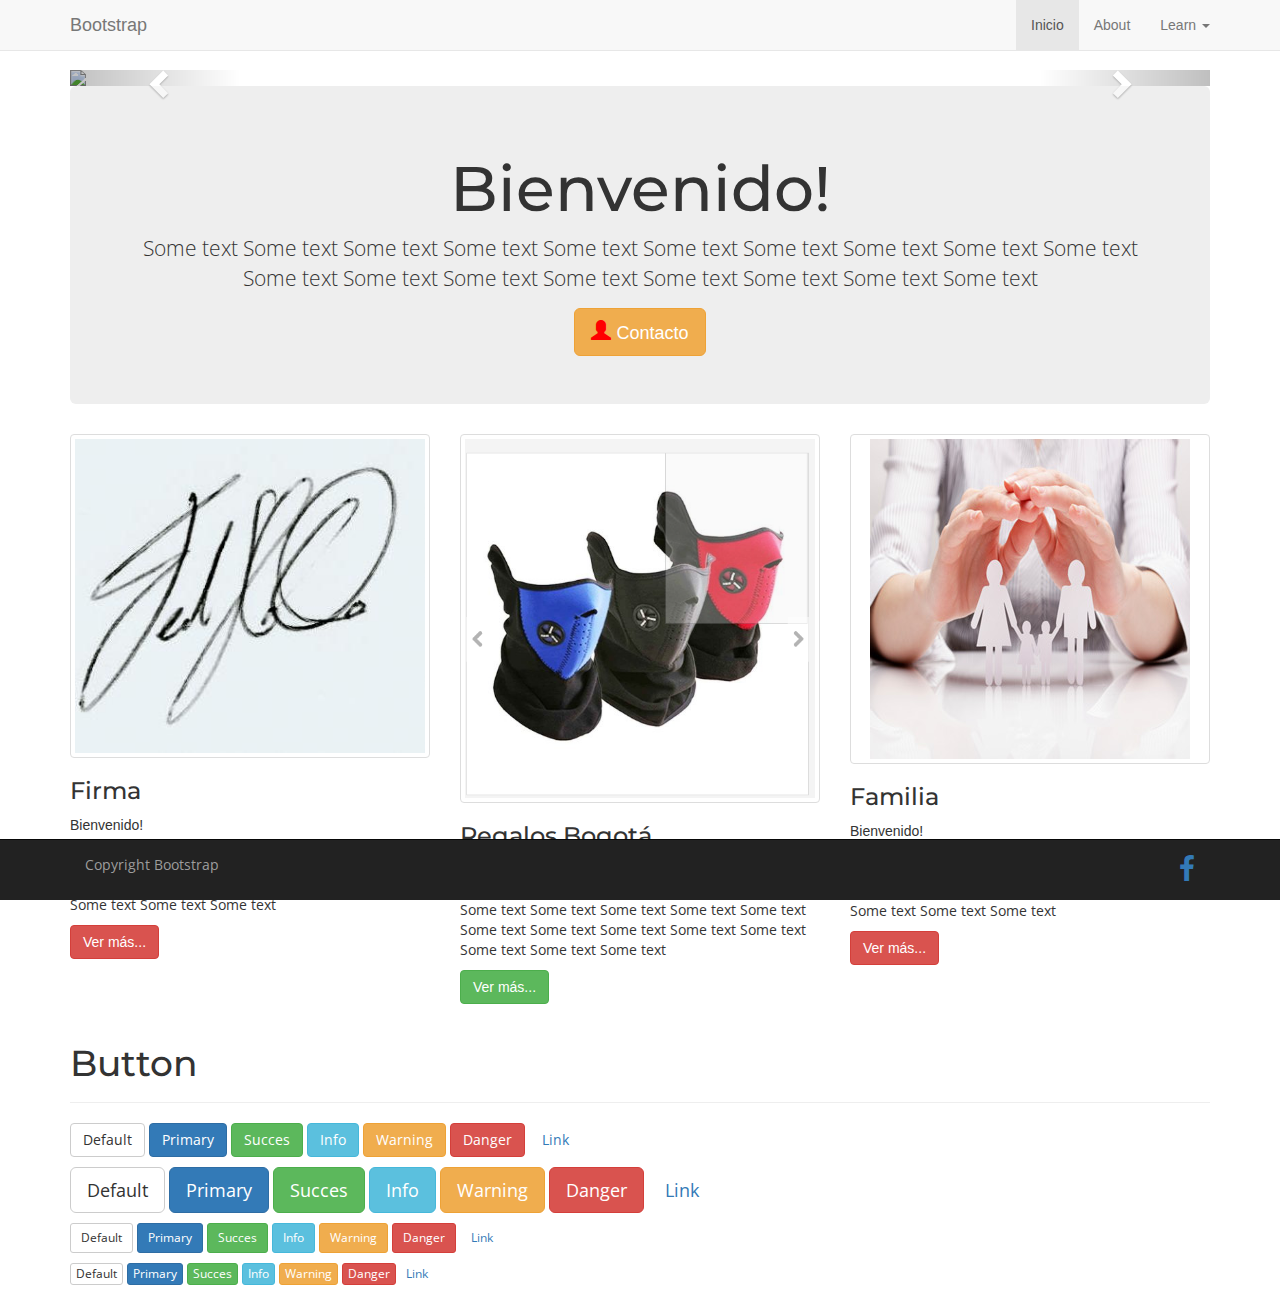
==== index.html @ 7ccdad25 "documentos basicos" ====
<!DOCTYPE html>
<html lang="es">

	<head>
		<meta charset="utf-8">
		<meta http-equiv="X-UA-Compatible" content="IE=edge">
		<meta name="viewport" content="width=device-width, initial-scale=1">
		
		<title>BootStrap </title>
		
		
		<link rel="stylesheet" href="https://maxcdn.bootstrapcdn.com/bootstrap/3.3.6/css/bootstrap.min.css" >
		<link rel="stylesheet" href="css/custom.css">
		<link href="http://maxcdn.bootstrapcdn.com/font-awesome/4.1.0/css/font-awesome.min.css" rel="stylesheet">
		<link href='https://fonts.googleapis.com/css?family=Open+Sans:400,700' rel='stylesheet' type='text/css'>
		<link href='https://fonts.googleapis.com/css?family=Montserrat:700' rel='stylesheet' type='text/css'>
	
	</head>
	
	<body>
	
	
		<nav class="navbar navbar-default navbar-fixed-top">
			<div class="container">
			
				<button type="button" class="navbar-toggle" data-toggle="collapse"
				data-target=".navbar-collapse">
					<span class="sr-only"> Toggle navigation</span>
					
					<span class="icon-bar"></span>
					<span class="icon-bar"></span>
					<span class="icon-bar"></span>
				
				</button>
				
				<a class="navbar-brand" href="#">Bootstrap</a>
				
				<div class="navbar-collapse collapse">
					<ul class="nav navbar-nav navbar-right">
						<li class="active"><a href="#">Inicio</a></li>
						<li ><a href="#">About</a></li>
						<li class="dropdown">
							<a href="#" class="dropdown-toggle"
							data-toggle="dropdown">Learn <b class="caret"></b>
						    
							
							<ul class="dropdown-menu">
								<li class="dropdown-header">Examples </li>
								<li><a href="#"> C++</a></li>
								<li><a href="#"> Java</a></li>
								
								<li class="divider"></li>
								<li class="dropdown-header">Tutorials</li>
								<li><a href="#">213</a></li>
								
								
							</ul>
						</li>
					</ul>
				</div>
			</div>
		</nav>	
		
		<div class="container">
			
			<div id="mycarousel" class="carousel slide" data-ride="carousel" data-interval="6000">
				<ol class="carousel-indicators">
					<li data-target="#mycarousel" data-slide-to="0" class="active"></li>
					<li data-target="#mycarousel" data-slide-to="1"></li>
					<li data-target="#mycarousel" data-slide-to="2"></li>
				</ol>
				
				<div class="carousel-inner">
					<div class="item active">
						<img src="img/1.jpg">
						<div class="carousel-caption">
							<h1>Foto 1</h1>
						</div>
					</div>
					<div class="item ">
						<img src="img/2.jpg">
						<div class="carousel-caption">
							<h1>Foto 2</h1>
						</div>
					</div>
					<div class="item ">
						<img src="img/3.jpg">
						<div class="carousel-caption">
							<h1>Foto 3</h1>
						</div>
					</div>
				</div>
				
				<a class="left carousel-control " href="#mycarousel" role="button" data-slide="prev">
					<span class="glyphicon glyphicon-chevron-left"></span>
				</a>
				<a class="right carousel-control " href="#mycarousel" role="button" data-slide="next">
					<span class="glyphicon glyphicon-chevron-right"></span>
				</a>
			</div>
		
			<div class="jumbotron text-center">
				<h1>Bienvenido!</h1>
				
				<p>Some text Some text Some text Some text Some text Some text Some text Some text Some text Some text Some text Some text 
				Some text Some text Some text Some text Some text Some text </p>
				<button type=button class="btn btn-lg btn-warning"><span class="glyphicon glyphicon-user" style="color:red; font-size: 20px"></span> Contacto</button>
			</div>
			
			
			<div class="row">
				<div class="col-sm-4">
					<a href="#" class="thumbnail">
						<img src="img/001.jpg" alt="Descripcion">
					</a>
					<h3>Firma</h3>
					Bienvenido!
					<p>Some text Some text Some text Some text Some text Some text Some text Some text Some text Some text Some text Some text 
						Some text Some text Some text Some text Some text Some text </p>
						<button type=button class="btn btn-md btn-danger">Ver más...</button>
				</div>
				<div class="col-sm-4">
				<a href="#" class="thumbnail">
						<img src="img/cara.png" alt="Descripcion">
					</a>
					<h3>Regalos Bogotá</h3>
					Bienvenido!
					
					<p>Some text Some text Some text Some text Some text Some text Some text Some text Some text Some text Some text Some text 
						Some text Some text Some text Some text Some text Some text </p>
						<button type=button class="btn btn-md btn-success">Ver más...</button>
				</div>
				<div class="col-sm-4">
				<a href="#" class="thumbnail">
						<img src="img/familia_protegida2.jpg" alt="Descripcion">
					</a>
					<h3>Familia</h3>
					Bienvenido!
					<p>Some text Some text Some text Some text Some text Some text Some text Some text Some text Some text Some text Some text 
						Some text Some text Some text Some text Some text Some text </p>
						<button type=button class="btn btn-md btn-danger">Ver más...</button>
				</div>
			</div>
			<div class="page-header">
				<h1>Button</h1>				
			</div>
			<p>
				
				<button type=button class="btn btn-default">Default</button>
				<button type=button class="btn btn-primary">Primary</button>
				<button type=button class="btn btn-success">Succes</button>
				<button type=button class="btn btn-info">Info</button>
				<button type=button class="btn btn-warning">Warning</button>
				<button type=button class="btn btn-danger">Danger</button>
				<button type=button class="btn btn-link">Link</button>
			</p>
			
			<p>
				
				<button type=button class="btn btn-lg btn-default">Default</button>
				<button type=button class="btn btn-lg btn-primary">Primary</button>
				<button type=button class="btn btn-lg btn-success">Succes</button>
				<button type=button class="btn btn-lg btn-info">Info</button>
				<button type=button class="btn btn-lg btn-warning">Warning</button>
				<button type=button class="btn btn-lg btn-danger">Danger</button>
				<button type=button class="btn btn-lg btn-link">Link</button>
			</p>
			
			<p>
				
				<button type=button class="btn btn-sm btn-default">Default</button>
				<button type=button class="btn btn-sm btn-primary">Primary</button>
				<button type=button class="btn btn-sm btn-success">Succes</button>
				<button type=button class="btn btn-sm btn-info">Info</button>
				<button type=button class="btn btn-sm btn-warning">Warning</button>
				<button type=button class="btn btn-sm btn-danger">Danger</button>
				<button type=button class="btn btn-sm btn-link">Link</button>
			</p>
			
			<p>
				
				<button type=button class="btn btn-xs btn-default">Default</button>
				<button type=button class="btn btn-xs btn-primary">Primary</button>
				<button type=button class="btn btn-xs btn-success">Succes</button>
				<button type=button class="btn btn-xs btn-info">Info</button>
				<button type=button class="btn btn-xs btn-warning">Warning</button>
				<button type=button class="btn btn-xs btn-danger">Danger</button>
				<button type=button class="btn btn-xs btn-link">Link</button>
			</p>
		</div>
		
		
		<div class="navbar navbar-inverse navbar-fixed-bottom">
			<div class="container">
				<div class="navbar-text pull-left">
					<p>Copyright Bootstrap</p>
				
				</div>
				<div class="navbar-text pull-right">
					<a href="http://www.facebook.com/pipopini"><i class="fa fa-facebook fa-2x"></i>
					</a>
				</div>
			</div>
			
		</div>
		<script src="https://ajax.googleapis.com/ajax/libs/jquery/1.11.3/jquery.min.js"></script>
 <!-- Include all compiled plugins (below), or include individual files as needed -->
<script src="https://maxcdn.bootstrapcdn.com/bootstrap/3.3.6/js/bootstrap.min.js"></script>
	</body>
	
</html>
---- css/custom.css ----
body{
	padding-top:70px;
	padding-bottom: 20px;
}

p{
	font-family: 'Open Sans', sans-serif;
}
h1, h2,h3{
	font-family: 'Montserrat', sans-serif;
}
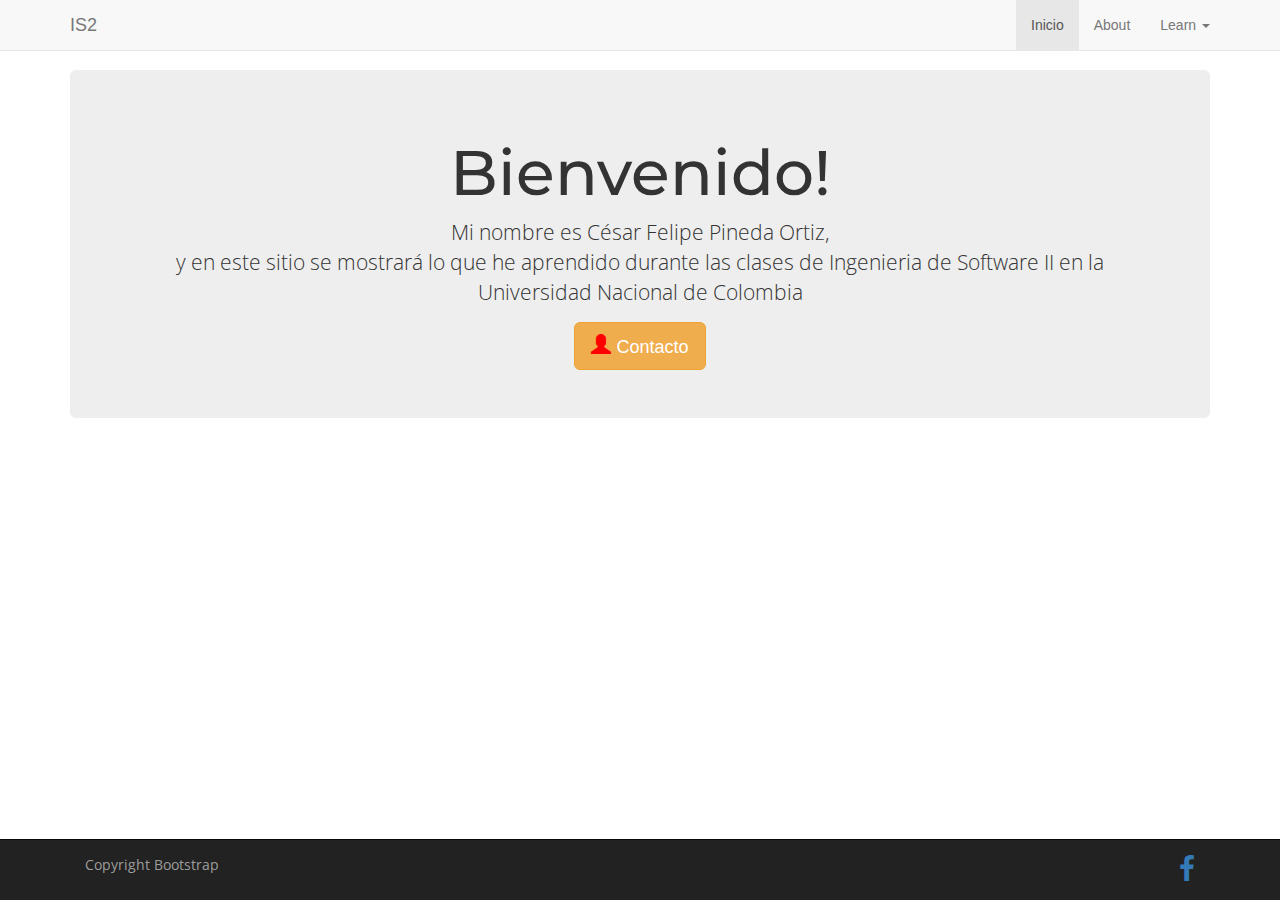
==== commit 0b2fd202: "Update index.html" ====
--- a/index.html
+++ b/index.html
@@ -33,7 +33,7 @@
 				
 				</button>
 				
-				<a class="navbar-brand" href="#">Bootstrap</a>
+				<a class="navbar-brand" href="#">IS2</a>
 				
 				<div class="navbar-collapse collapse">
 					<ul class="nav navbar-nav navbar-right">
@@ -46,12 +46,7 @@
 							
 							<ul class="dropdown-menu">
 								<li class="dropdown-header">Examples </li>
-								<li><a href="#"> C++</a></li>
-								<li><a href="#"> Java</a></li>
-								
-								<li class="divider"></li>
-								<li class="dropdown-header">Tutorials</li>
-								<li><a href="#">213</a></li>
+								<li><a href="#"> Ruby On Rails</a></li>
 								
 								
 							</ul>
@@ -63,130 +58,17 @@
 		
 		<div class="container">
 			
-			<div id="mycarousel" class="carousel slide" data-ride="carousel" data-interval="6000">
-				<ol class="carousel-indicators">
-					<li data-target="#mycarousel" data-slide-to="0" class="active"></li>
-					<li data-target="#mycarousel" data-slide-to="1"></li>
-					<li data-target="#mycarousel" data-slide-to="2"></li>
-				</ol>
-				
-				<div class="carousel-inner">
-					<div class="item active">
-						<img src="img/1.jpg">
-						<div class="carousel-caption">
-							<h1>Foto 1</h1>
-						</div>
-					</div>
-					<div class="item ">
-						<img src="img/2.jpg">
-						<div class="carousel-caption">
-							<h1>Foto 2</h1>
-						</div>
-					</div>
-					<div class="item ">
-						<img src="img/3.jpg">
-						<div class="carousel-caption">
-							<h1>Foto 3</h1>
-						</div>
-					</div>
-				</div>
-				
-				<a class="left carousel-control " href="#mycarousel" role="button" data-slide="prev">
-					<span class="glyphicon glyphicon-chevron-left"></span>
-				</a>
-				<a class="right carousel-control " href="#mycarousel" role="button" data-slide="next">
-					<span class="glyphicon glyphicon-chevron-right"></span>
-				</a>
-			</div>
+			
 		
 			<div class="jumbotron text-center">
 				<h1>Bienvenido!</h1>
 				
-				<p>Some text Some text Some text Some text Some text Some text Some text Some text Some text Some text Some text Some text 
-				Some text Some text Some text Some text Some text Some text </p>
+				<p>Mi nombre es César Felipe Pineda Ortiz, <br> y en este sitio se mostrará lo que he aprendido durante las clases de Ingenieria de Software II en la Universidad Nacional de Colombia </p>
 				<button type=button class="btn btn-lg btn-warning"><span class="glyphicon glyphicon-user" style="color:red; font-size: 20px"></span> Contacto</button>
 			</div>
 			
 			
-			<div class="row">
-				<div class="col-sm-4">
-					<a href="#" class="thumbnail">
-						<img src="img/001.jpg" alt="Descripcion">
-					</a>
-					<h3>Firma</h3>
-					Bienvenido!
-					<p>Some text Some text Some text Some text Some text Some text Some text Some text Some text Some text Some text Some text 
-						Some text Some text Some text Some text Some text Some text </p>
-						<button type=button class="btn btn-md btn-danger">Ver más...</button>
-				</div>
-				<div class="col-sm-4">
-				<a href="#" class="thumbnail">
-						<img src="img/cara.png" alt="Descripcion">
-					</a>
-					<h3>Regalos Bogotá</h3>
-					Bienvenido!
-					
-					<p>Some text Some text Some text Some text Some text Some text Some text Some text Some text Some text Some text Some text 
-						Some text Some text Some text Some text Some text Some text </p>
-						<button type=button class="btn btn-md btn-success">Ver más...</button>
-				</div>
-				<div class="col-sm-4">
-				<a href="#" class="thumbnail">
-						<img src="img/familia_protegida2.jpg" alt="Descripcion">
-					</a>
-					<h3>Familia</h3>
-					Bienvenido!
-					<p>Some text Some text Some text Some text Some text Some text Some text Some text Some text Some text Some text Some text 
-						Some text Some text Some text Some text Some text Some text </p>
-						<button type=button class="btn btn-md btn-danger">Ver más...</button>
-				</div>
-			</div>
-			<div class="page-header">
-				<h1>Button</h1>				
-			</div>
-			<p>
-				
-				<button type=button class="btn btn-default">Default</button>
-				<button type=button class="btn btn-primary">Primary</button>
-				<button type=button class="btn btn-success">Succes</button>
-				<button type=button class="btn btn-info">Info</button>
-				<button type=button class="btn btn-warning">Warning</button>
-				<button type=button class="btn btn-danger">Danger</button>
-				<button type=button class="btn btn-link">Link</button>
-			</p>
 			
-			<p>
-				
-				<button type=button class="btn btn-lg btn-default">Default</button>
-				<button type=button class="btn btn-lg btn-primary">Primary</button>
-				<button type=button class="btn btn-lg btn-success">Succes</button>
-				<button type=button class="btn btn-lg btn-info">Info</button>
-				<button type=button class="btn btn-lg btn-warning">Warning</button>
-				<button type=button class="btn btn-lg btn-danger">Danger</button>
-				<button type=button class="btn btn-lg btn-link">Link</button>
-			</p>
-			
-			<p>
-				
-				<button type=button class="btn btn-sm btn-default">Default</button>
-				<button type=button class="btn btn-sm btn-primary">Primary</button>
-				<button type=button class="btn btn-sm btn-success">Succes</button>
-				<button type=button class="btn btn-sm btn-info">Info</button>
-				<button type=button class="btn btn-sm btn-warning">Warning</button>
-				<button type=button class="btn btn-sm btn-danger">Danger</button>
-				<button type=button class="btn btn-sm btn-link">Link</button>
-			</p>
-			
-			<p>
-				
-				<button type=button class="btn btn-xs btn-default">Default</button>
-				<button type=button class="btn btn-xs btn-primary">Primary</button>
-				<button type=button class="btn btn-xs btn-success">Succes</button>
-				<button type=button class="btn btn-xs btn-info">Info</button>
-				<button type=button class="btn btn-xs btn-warning">Warning</button>
-				<button type=button class="btn btn-xs btn-danger">Danger</button>
-				<button type=button class="btn btn-xs btn-link">Link</button>
-			</p>
 		</div>
 		
 		
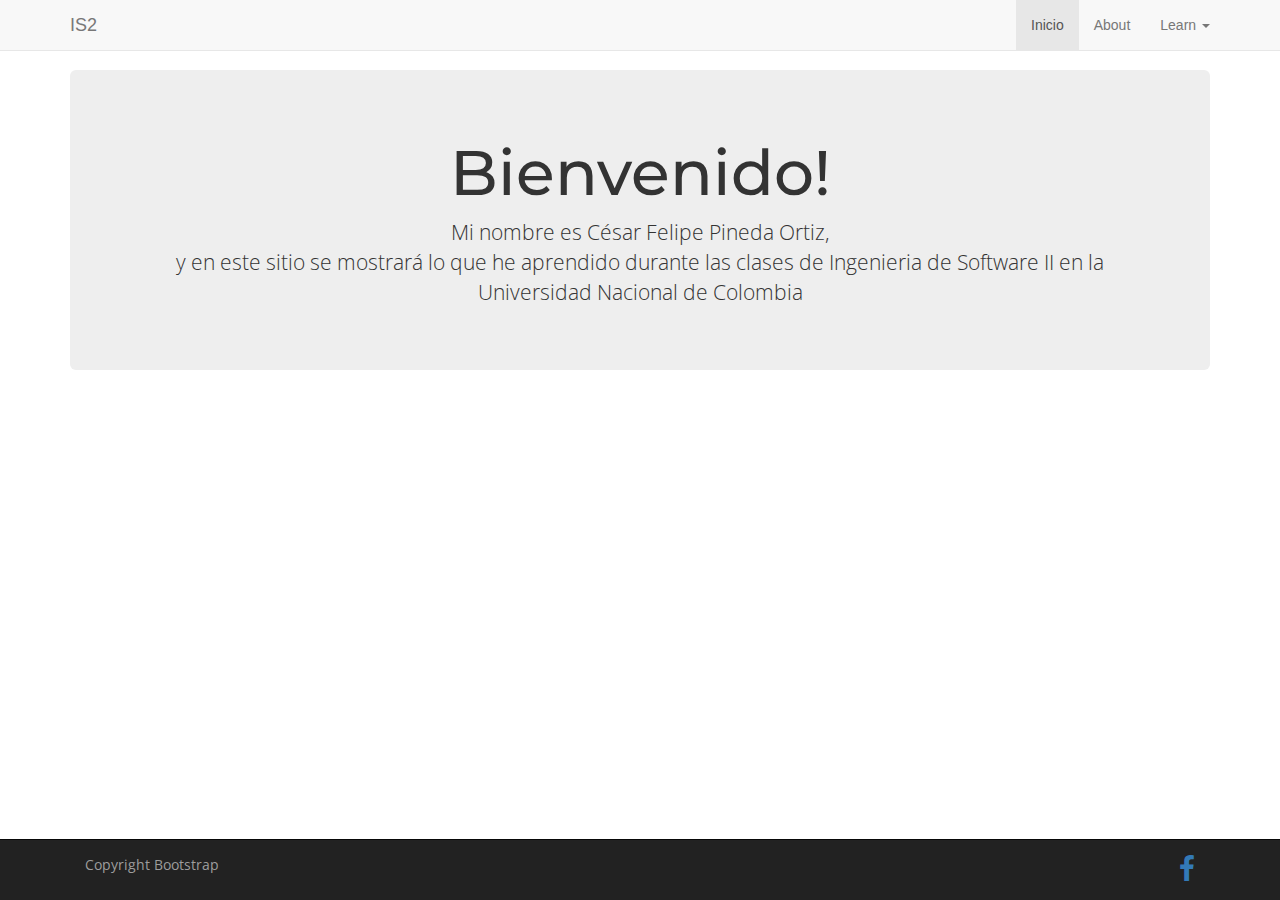
==== commit ae972239: "quitar boton" ====
--- a/index.html
+++ b/index.html
@@ -64,7 +64,7 @@
 				<h1>Bienvenido!</h1>
 				
 				<p>Mi nombre es César Felipe Pineda Ortiz, <br> y en este sitio se mostrará lo que he aprendido durante las clases de Ingenieria de Software II en la Universidad Nacional de Colombia </p>
-				<button type=button class="btn btn-lg btn-warning"><span class="glyphicon glyphicon-user" style="color:red; font-size: 20px"></span> Contacto</button>
+				
 			</div>
 			
 			
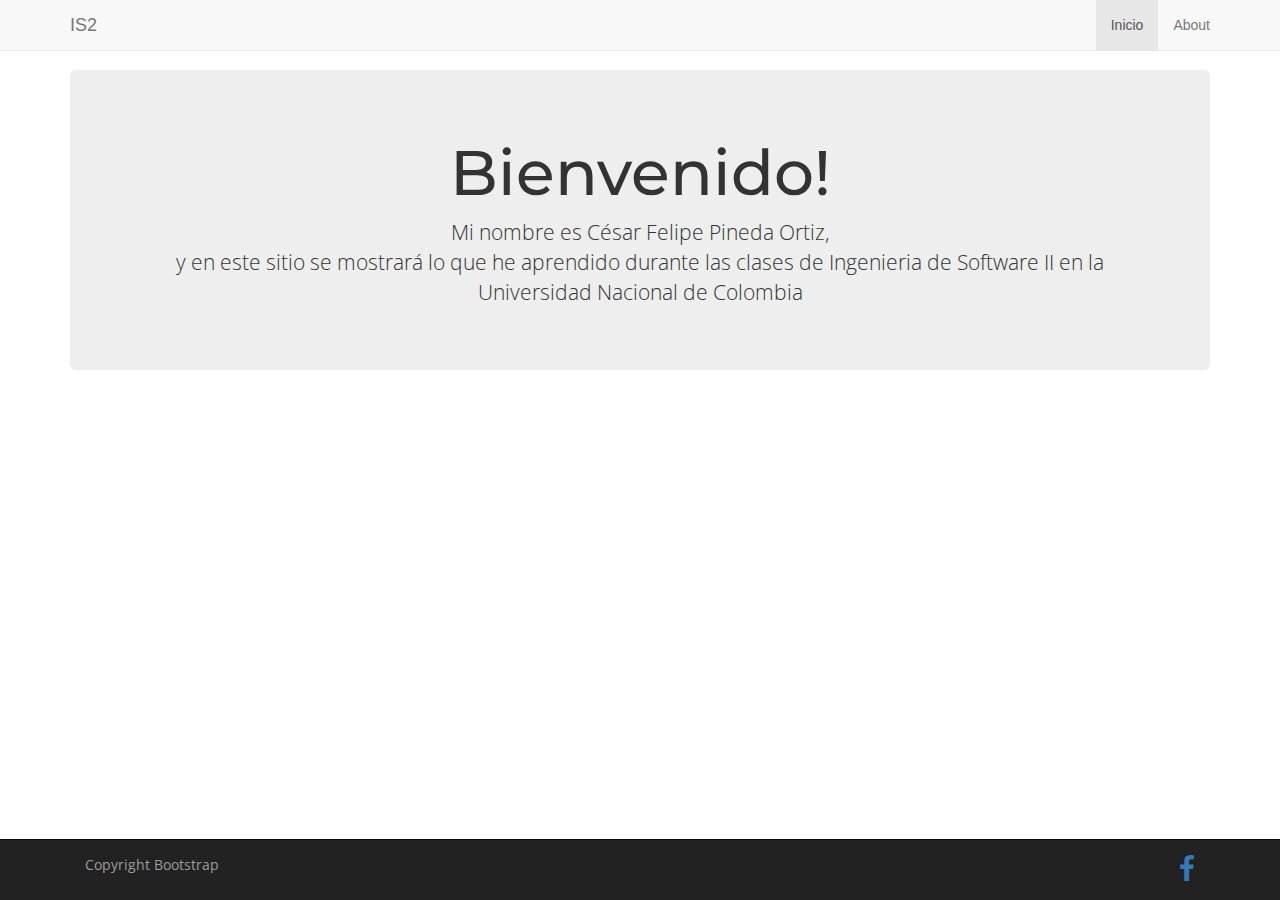
==== commit 15380ecd: "fixes" ====
--- a/index.html
+++ b/index.html
@@ -40,9 +40,7 @@
 						<li class="active"><a href="#">Inicio</a></li>
 						<li ><a href="#">About</a></li>
 						<li class="dropdown">
-							<a href="#" class="dropdown-toggle"
-							data-toggle="dropdown">Learn <b class="caret"></b>
-						    
+										    
 							
 							<ul class="dropdown-menu">
 								<li class="dropdown-header">Examples </li>
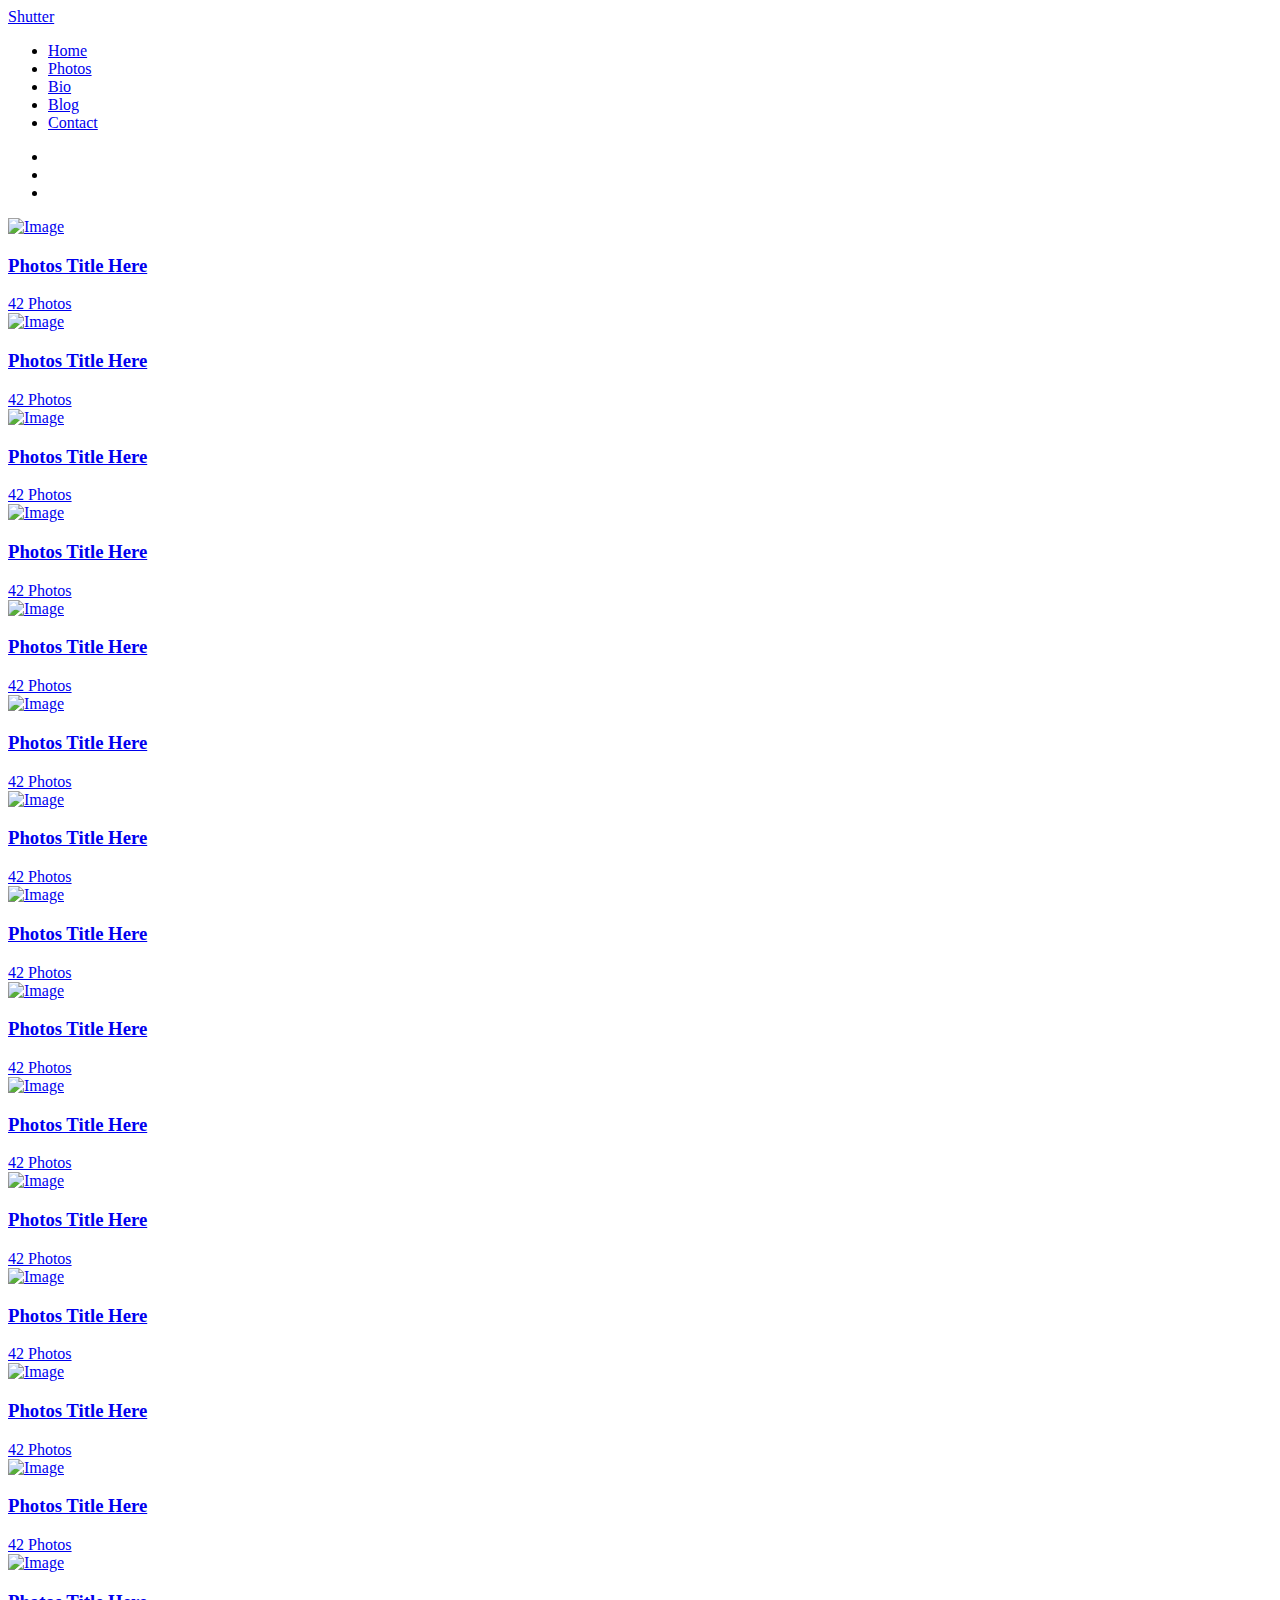
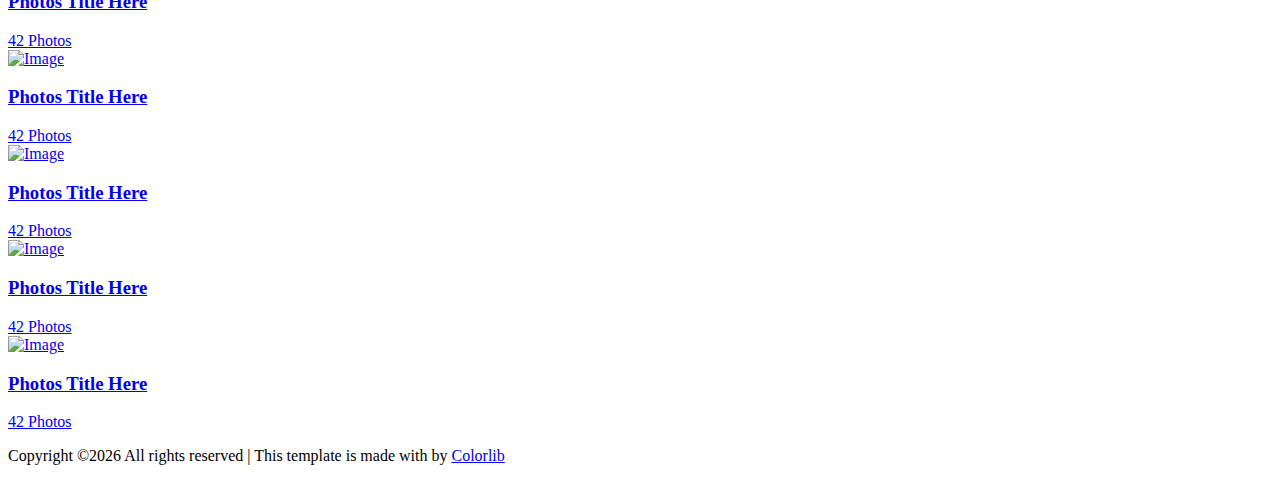
==== commit e5965fc5: "Subir Plantilla" ====
--- a/index.html
+++ b/index.html
@@ -1,91 +1,321 @@
 <!DOCTYPE html>
-<html lang="es">
-
-	<head>
-		<meta charset="utf-8">
-		<meta http-equiv="X-UA-Compatible" content="IE=edge">
-		<meta name="viewport" content="width=device-width, initial-scale=1">
-		
-		<title>BootStrap </title>
-		
-		
-		<link rel="stylesheet" href="https://maxcdn.bootstrapcdn.com/bootstrap/3.3.6/css/bootstrap.min.css" >
-		<link rel="stylesheet" href="css/custom.css">
-		<link href="http://maxcdn.bootstrapcdn.com/font-awesome/4.1.0/css/font-awesome.min.css" rel="stylesheet">
-		<link href='https://fonts.googleapis.com/css?family=Open+Sans:400,700' rel='stylesheet' type='text/css'>
-		<link href='https://fonts.googleapis.com/css?family=Montserrat:700' rel='stylesheet' type='text/css'>
-	
-	</head>
-	
-	<body>
-	
-	
-		<nav class="navbar navbar-default navbar-fixed-top">
-			<div class="container">
-			
-				<button type="button" class="navbar-toggle" data-toggle="collapse"
-				data-target=".navbar-collapse">
-					<span class="sr-only"> Toggle navigation</span>
-					
-					<span class="icon-bar"></span>
-					<span class="icon-bar"></span>
-					<span class="icon-bar"></span>
-				
-				</button>
-				
-				<a class="navbar-brand" href="#">IS2</a>
-				
-				<div class="navbar-collapse collapse">
-					<ul class="nav navbar-nav navbar-right">
-						<li class="active"><a href="#">Inicio</a></li>
-						<li ><a href="#">About</a></li>
-						<li class="dropdown">
-										    
-							
-							<ul class="dropdown-menu">
-								<li class="dropdown-header">Examples </li>
-								<li><a href="#"> Ruby On Rails</a></li>
-								
-								
-							</ul>
-						</li>
-					</ul>
-				</div>
-			</div>
-		</nav>	
-		
-		<div class="container">
-			
-			
-		
-			<div class="jumbotron text-center">
-				<h1>Bienvenido!</h1>
-				
-				<p>Mi nombre es César Felipe Pineda Ortiz, <br> y en este sitio se mostrará lo que he aprendido durante las clases de Ingenieria de Software II en la Universidad Nacional de Colombia </p>
-				
-			</div>
-			
-			
-			
-		</div>
-		
-		
-		<div class="navbar navbar-inverse navbar-fixed-bottom">
-			<div class="container">
-				<div class="navbar-text pull-left">
-					<p>Copyright Bootstrap</p>
-				
-				</div>
-				<div class="navbar-text pull-right">
-					<a href="http://www.facebook.com/pipopini"><i class="fa fa-facebook fa-2x"></i>
-					</a>
-				</div>
-			</div>
-			
-		</div>
-		<script src="https://ajax.googleapis.com/ajax/libs/jquery/1.11.3/jquery.min.js"></script>
- <!-- Include all compiled plugins (below), or include individual files as needed -->
-<script src="https://maxcdn.bootstrapcdn.com/bootstrap/3.3.6/js/bootstrap.min.js"></script>
-	</body>
-	
+<html lang="en">
+  <head>
+    <title>Shutter &mdash; Colorlib Website Template</title>
+    <meta charset="utf-8">
+    <meta name="viewport" content="width=device-width, initial-scale=1, shrink-to-fit=no">
+
+    <link href="https://fonts.googleapis.com/css?family=Quicksand:300,400,500,700,900" rel="stylesheet">
+    <link rel="stylesheet" href="fonts/icomoon/style.css">
+
+    <link rel="stylesheet" href="css/bootstrap.min.css">
+    <link rel="stylesheet" href="css/magnific-popup.css">
+    <link rel="stylesheet" href="css/jquery-ui.css">
+    <link rel="stylesheet" href="css/owl.carousel.min.css">
+    <link rel="stylesheet" href="css/owl.theme.default.min.css">
+
+    <link rel="stylesheet" href="css/bootstrap-datepicker.css">
+
+    <link rel="stylesheet" href="fonts/flaticon/font/flaticon.css">
+
+    <link rel="stylesheet" href="css/aos.css">
+    <link rel="stylesheet" href="css/fancybox.min.css">
+
+    <link rel="stylesheet" href="css/style.css">
+    
+  </head>
+  <body>
+  
+
+  <div class="site-wrap">
+
+  <div class="site-mobile-menu">
+    <div class="site-mobile-menu-header">
+      <div class="site-mobile-menu-close mt-3">
+        <span class="icon-close2 js-menu-toggle"></span>
+      </div>
+    </div>
+    <div class="site-mobile-menu-body"></div>
+  </div>
+
+  <header class="header-bar d-flex d-lg-block align-items-center" data-aos="fade-left">
+    <div class="site-logo">
+      <a href="index.html">Shutter</a>
+    </div>
+    
+    <div class="d-inline-block d-xl-none ml-md-0 ml-auto py-3" style="position: relative; top: 3px;"><a href="#" class="site-menu-toggle js-menu-toggle text-white"><span class="icon-menu h3"></span></a></div>
+
+    <div class="main-menu">
+      <ul class="js-clone-nav">
+        <li class="active"><a href="index.html">Home</a></li>
+        <li><a href="photos.html">Photos</a></li>
+        <li><a href="bio.html">Bio</a></li>
+        <li><a href="blog.html">Blog</a></li>
+        <li><a href="contact.html">Contact</a></li>
+      </ul>
+      <ul class="social js-clone-nav">
+        <li><a href="#"><span class="icon-facebook"></span></a></li>
+        <li><a href="#"><span class="icon-twitter"></span></a></li>
+        <li><a href="#"><span class="icon-instagram"></span></a></li>
+      </ul>
+    </div>
+  </header> 
+  <main class="main-content">
+    <div class="container-fluid photos">
+      <div class="row align-items-stretch">
+        
+        <div class="col-6 col-md-6 col-lg-8" data-aos="fade-up">
+          <a href="single.html" class="d-block photo-item">
+            <img src="images/img_4.jpg" alt="Image" class="img-fluid">
+            <div class="photo-text-more">
+              <div class="photo-text-more">
+              <h3 class="heading">Photos Title Here</h3>
+              <span class="meta">42 Photos</span>
+            </div>
+            </div>
+          </a>
+        </div>
+        <div class="col-6 col-md-6 col-lg-4" data-aos="fade-up" data-aos-delay="100">
+          <a href="single.html" class="d-block photo-item">
+            <img src="images/img_5.jpg" alt="Image" class="img-fluid">
+            <div class="photo-text-more">
+              <div class="photo-text-more">
+              <h3 class="heading">Photos Title Here</h3>
+              <span class="meta">42 Photos</span>
+            </div>
+            </div>
+          </a>
+        </div>
+
+        <div class="col-6 col-md-6 col-lg-3" data-aos="fade-up">
+          <a href="single.html" class="d-block photo-item">
+            <img src="images/img_1.jpg" alt="Image" class="img-fluid">
+            <div class="photo-text-more">
+              <h3 class="heading">Photos Title Here</h3>
+              <span class="meta">42 Photos</span>
+            </div>
+          </a>
+        </div>
+        <div class="col-6 col-md-6 col-lg-6" data-aos="fade-up" data-aos-delay="200">
+          <a href="single.html" class="d-block photo-item">
+            <img src="images/img_2.jpg" alt="Image" class="img-fluid">
+            <div class="photo-text-more">
+              <div class="photo-text-more">
+              <h3 class="heading">Photos Title Here</h3>
+              <span class="meta">42 Photos</span>
+            </div>
+            </div>
+          </a>
+        </div>
+        <div class="col-6 col-md-6 col-lg-3" data-aos="fade-up" data-aos-delay="300">
+          <a href="single.html" class="d-block photo-item">
+            <img src="images/img_3.jpg" alt="Image" class="img-fluid">
+            <div class="photo-text-more">
+              <div class="photo-text-more">
+              <h3 class="heading">Photos Title Here</h3>
+              <span class="meta">42 Photos</span>
+            </div>
+            </div>
+          </a>
+        </div>
+
+        
+
+        <div class="col-6 col-md-6 col-lg-6" data-aos="fade-up" data-aos-delay="">
+          <a href="single.html" class="d-block photo-item">
+            <img src="images/img_6.jpg" alt="Image" class="img-fluid">
+            <div class="photo-text-more">
+              <div class="photo-text-more">
+              <h3 class="heading">Photos Title Here</h3>
+              <span class="meta">42 Photos</span>
+            </div>
+            </div>
+          </a>
+        </div>
+        <div class="col-6 col-md-6 col-lg-6" data-aos="fade-up" data-aos-delay="100">
+          <a href="single.html" class="d-block photo-item">
+            <img src="images/img_7.jpg" alt="Image" class="img-fluid">
+            <div class="photo-text-more">
+              <div class="photo-text-more">
+              <h3 class="heading">Photos Title Here</h3>
+              <span class="meta">42 Photos</span>
+            </div>
+            </div>
+          </a>
+        </div>
+
+
+        <div class="col-6 col-md-6 col-lg-4" data-aos="fade-up" data-aos-delay="">
+          <a href="single.html" class="d-block photo-item">
+            <img src="images/img_8.jpg" alt="Image" class="img-fluid">
+            <div class="photo-text-more">
+              <div class="photo-text-more">
+              <h3 class="heading">Photos Title Here</h3>
+              <span class="meta">42 Photos</span>
+            </div>
+            </div>
+          </a>
+        </div>
+        <div class="col-6 col-md-6 col-lg-4" data-aos="fade-up" data-aos-delay="100">
+          <a href="single.html" class="d-block photo-item">
+            <img src="images/img_9.jpg" alt="Image" class="img-fluid">
+            <div class="photo-text-more">
+              <div class="photo-text-more">
+              <h3 class="heading">Photos Title Here</h3>
+              <span class="meta">42 Photos</span>
+            </div>
+            </div>
+          </a>
+        </div>
+        <div class="col-6 col-md-6 col-lg-4" data-aos="fade-up" data-aos-delay="200">
+          <a href="single.html" class="d-block photo-item">
+            <img src="images/img_10.jpg" alt="Image" class="img-fluid">
+            <div class="photo-text-more">
+              <div class="photo-text-more">
+              <h3 class="heading">Photos Title Here</h3>
+              <span class="meta">42 Photos</span>
+            </div>
+            </div>
+          </a>
+        </div>
+
+
+        <div class="col-6 col-md-6 col-lg-3" data-aos="fade-up" data-aos-delay="">
+          <a href="single.html" class="d-block photo-item">
+            <img src="images/img_1.jpg" alt="Image" class="img-fluid">
+            <div class="photo-text-more">
+              <div class="photo-text-more">
+              <h3 class="heading">Photos Title Here</h3>
+              <span class="meta">42 Photos</span>
+            </div>
+            </div>
+          </a>
+        </div>
+        <div class="col-6 col-md-6 col-lg-6" data-aos="fade-up" data-aos-delay="100">
+          <a href="single.html" class="d-block photo-item">
+            <img src="images/img_2.jpg" alt="Image" class="img-fluid">
+            <div class="photo-text-more">
+              <div class="photo-text-more">
+              <h3 class="heading">Photos Title Here</h3>
+              <span class="meta">42 Photos</span>
+            </div>
+            </div>
+          </a>
+        </div>
+        <div class="col-6 col-md-6 col-lg-3" data-aos="fade-up" data-aos-delay="200">
+          <a href="single.html" class="d-block photo-item">
+            <img src="images/img_3.jpg" alt="Image" class="img-fluid">
+            <div class="photo-text-more">
+              <div class="photo-text-more">
+              <h3 class="heading">Photos Title Here</h3>
+              <span class="meta">42 Photos</span>
+            </div>
+            </div>
+          </a>
+        </div>
+
+        <div class="col-6 col-md-6 col-lg-8" data-aos="fade-up" data-aos-delay="">
+          <a href="single.html" class="d-block photo-item">
+            <img src="images/img_4.jpg" alt="Image" class="img-fluid">
+            <div class="photo-text-more">
+              <div class="photo-text-more">
+              <h3 class="heading">Photos Title Here</h3>
+              <span class="meta">42 Photos</span>
+            </div>
+            </div>
+          </a>
+        </div>
+        <div class="col-6 col-md-6 col-lg-4" data-aos="fade-up" data-aos-delay="100">
+          <a href="single.html" class="d-block photo-item">
+            <img src="images/img_5.jpg" alt="Image" class="img-fluid">
+            <div class="photo-text-more">
+              <div class="photo-text-more">
+              <h3 class="heading">Photos Title Here</h3>
+              <span class="meta">42 Photos</span>
+            </div>
+            </div>
+          </a>
+        </div>
+
+        <div class="col-6 col-md-6 col-lg-6" data-aos="fade-up" data-aos-delay="">
+          <a href="single.html" class="d-block photo-item">
+            <img src="images/img_6.jpg" alt="Image" class="img-fluid">
+            <div class="photo-text-more">
+              <div class="photo-text-more">
+              <h3 class="heading">Photos Title Here</h3>
+              <span class="meta">42 Photos</span>
+            </div>
+            </div>
+          </a>
+        </div>
+        <div class="col-6 col-md-6 col-lg-6" data-aos="fade-up" data-aos-delay="100">
+          <a href="single.html" class="d-block photo-item">
+            <img src="images/img_7.jpg" alt="Image" class="img-fluid">
+            <div class="photo-text-more">
+              <div class="photo-text-more">
+              <h3 class="heading">Photos Title Here</h3>
+              <span class="meta">42 Photos</span>
+            </div>
+            </div>
+          </a>
+        </div>
+
+
+        <div class="col-6 col-md-6 col-lg-4" data-aos="fade-up" data-aos-delay="">
+          <a href="single.html" class="d-block photo-item">
+            <img src="images/img_8.jpg" alt="Image" class="img-fluid">
+            <div class="photo-text-more">
+              <div class="photo-text-more">
+              <h3 class="heading">Photos Title Here</h3>
+              <span class="meta">42 Photos</span>
+            </div>
+            </div>
+          </a>
+        </div>
+        <div class="col-6 col-md-6 col-lg-8" data-aos="fade-up" data-aos-delay="100">
+          <a href="single.html" class="d-block photo-item">
+            <img src="images/img_9.jpg" alt="Image" class="img-fluid">
+            <div class="photo-text-more">
+              <div class="photo-text-more">
+              <h3 class="heading">Photos Title Here</h3>
+              <span class="meta">42 Photos</span>
+            </div>
+            </div>
+          </a>
+        </div>
+        
+
+      </div>
+
+      <div class="row justify-content-center">
+        <div class="col-md-12 text-center py-5">
+          <p>
+        <!-- Link back to Colorlib can't be removed. Template is licensed under CC BY 3.0. -->
+        Copyright &copy;<script>document.write(new Date().getFullYear());</script> All rights reserved | This template is made with <i class="icon-heart" aria-hidden="true"></i> by <a href="https://colorlib.com" target="_blank" >Colorlib</a>
+        <!-- Link back to Colorlib can't be removed. Template is licensed under CC BY 3.0. -->
+      </p>
+        </div>
+      </div>
+    </div>
+  </main>
+
+</div> <!-- .site-wrap -->
+
+  <script src="js/jquery-3.3.1.min.js"></script>
+  <script src="js/jquery-migrate-3.0.1.min.js"></script>
+  <script src="js/jquery-ui.js"></script>
+  <script src="js/popper.min.js"></script>
+  <script src="js/bootstrap.min.js"></script>
+  <script src="js/owl.carousel.min.js"></script>
+  <script src="js/jquery.stellar.min.js"></script>
+  <script src="js/jquery.countdown.min.js"></script>
+  <script src="js/jquery.magnific-popup.min.js"></script>
+  <script src="js/bootstrap-datepicker.min.js"></script>
+  <script src="js/aos.js"></script>
+
+  <script src="js/jquery.fancybox.min.js"></script>
+
+  <script src="js/main.js"></script>
+    
+  </body>
 </html>